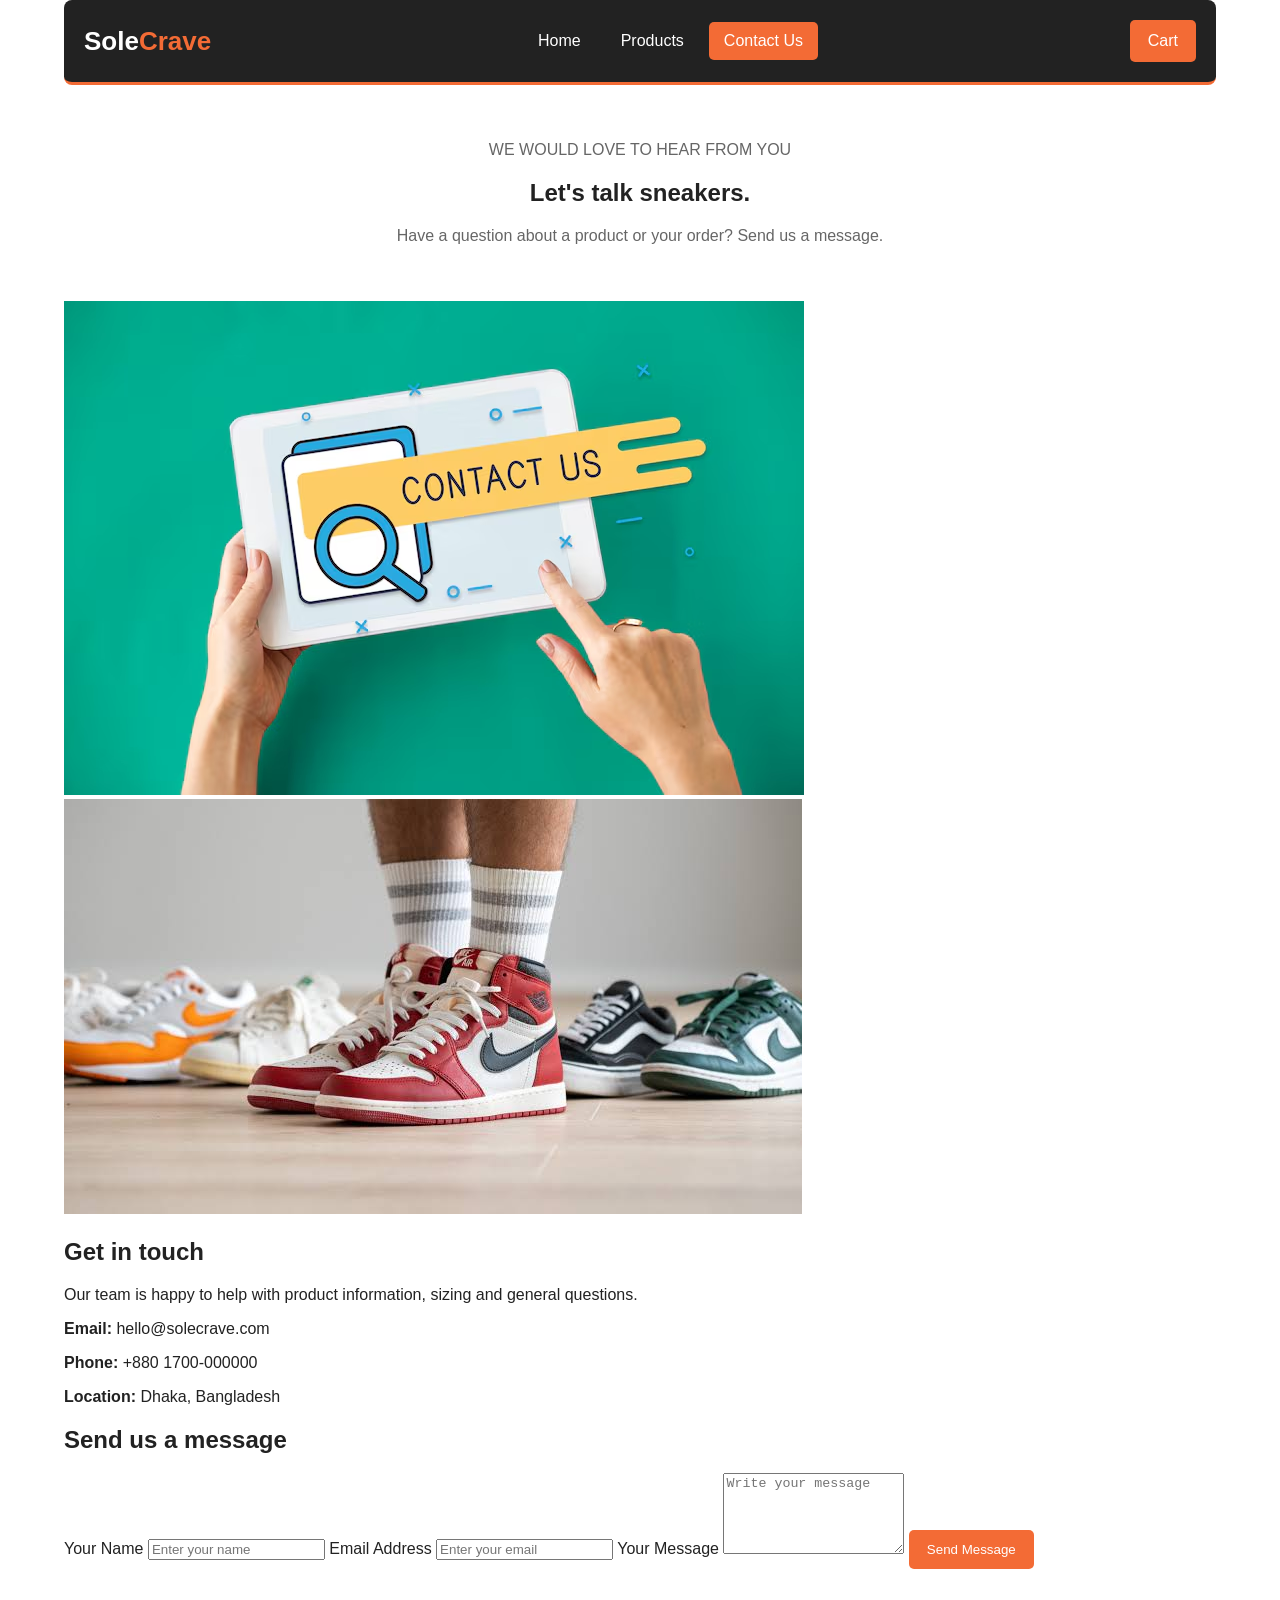
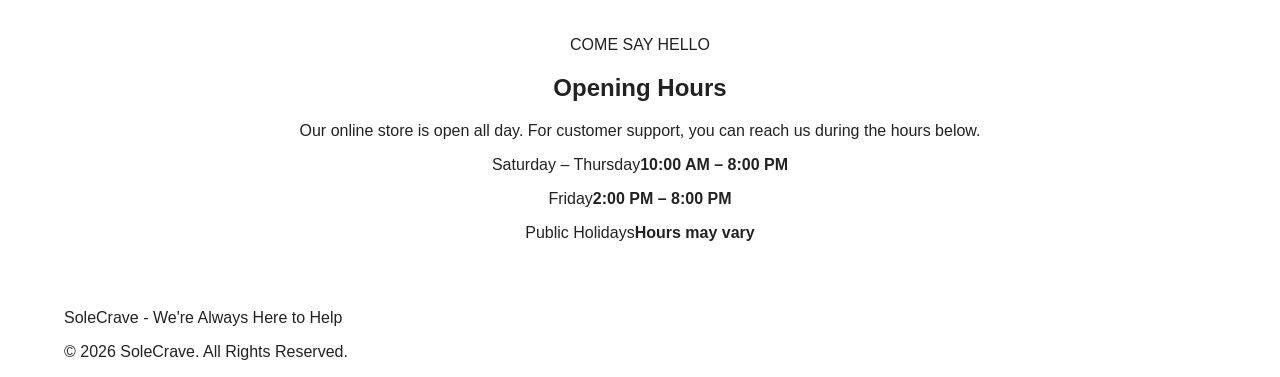
==== contact.html @ 888e379b "completed contact.html" ====
<!DOCTYPE html>
<html lang="en">
<head>
    <meta charset="UTF-8">
    <meta name="viewport" content="width=device-width, initial-scale=1.0">
    <title>SoleCrave | Contact Us</title>
    <link rel="stylesheet" href="style.css">
</head>
<body>
    <!--Name: Rubayet Rahman Rahad | ID: 2310106 -->

    <header>
        <a class="logo" href="index.html">Sole<span>Crave</span></a>
        <nav>
            <a href="index.html">Home</a>
            <a href="products.html">Products</a>
            <a class="active" href="contact.html">Contact Us</a>
        </nav>
        <a class="nav-cart" href="products.html#cart">Cart</a>
    </header>

    <main class="page-main">
        <section class="page-heading">
            <p class="eyebrow">WE WOULD LOVE TO HEAR FROM YOU</p>
            <h1>Let's talk sneakers.</h1>
            <p>Have a question about a product or your order? Send us a message.</p>
        </section>

        <section class="contact-layout">
            <div class="contact-info">

                <div class="contact-images">
                    <img src="pictures/contactus.jpg" alt="Sneakers displayed together">

                    <img src="pictures/images (3).jpg" alt="Red sneaker">
                </div>

                <h2>Get in touch</h2>
                <p>Our team is happy to help with product information, sizing and general questions.</p>
                <p><strong>Email:</strong> hello@solecrave.com</p>
                <p><strong>Phone:</strong> +880 1700-000000</p>
                <p><strong>Location:</strong> Dhaka, Bangladesh</p>
            </div>

            <div class="contact-form">
                <h2>Send us a message</h2>
                <label for="customerName">Your Name</label>
                <input id="customerName" type="text" placeholder="Enter your name">

                <label for="customerEmail">Email Address</label>
                <input id="customerEmail" type="email" placeholder="Enter your email">

                <label for="customerMessage">Your Message</label>
                <textarea id="customerMessage" rows="5" placeholder="Write your message"></textarea>

                <button onclick="sendMessage()">Send Message</button>
                <p id="messageResult" class="form-result"></p>
            </div>
        </section>

        <section class="hours-section">
            <p class="eyebrow">COME SAY HELLO</p>
            <h2>Opening Hours</h2>
            <p>Our online store is open all day. For customer support, you can reach us during the hours below.</p>

            <div class="hours-list">
                <p><span>Saturday – Thursday</span><strong>10:00 AM – 8:00 PM</strong></p>
                <p><span>Friday</span><strong>2:00 PM – 8:00 PM</strong></p>
                <p><span>Public Holidays</span><strong>Hours may vary</strong></p>
            </div>
        </section>
    </main>

    <footer>
        <p>SoleCrave - We're Always Here to Help</p>
        <p>© 2026 SoleCrave. All Rights Reserved.</p>
        
    </footer>

    <script src="script.js"></script>
</body>
</html>
---- style.css ----
/* General Style */
* {
    box-sizing: border-box;
}

body {
    width: 90%;
    max-width: 1200px;
    margin: auto;
    font-family: Arial, sans-serif;
    background-color: #ffffff;
    color: #222222;
}

/* Header and Navigation */
header {
    display: flex;
    justify-content: space-between;
    align-items: center;
    padding: 20px;
    background-color: #222222;
    border-bottom: 3px solid #f36b35;
    border-radius: 8px;
}

.logo {
    font-size: 26px;
    font-weight: bold;
    text-decoration: none;
    color: #ffffff;
}

.logo span {
    color: #f36b35;
}

nav {
    display: flex;
    gap: 10px;
}

nav a {
    text-decoration: none;
    color: #ffffff;
    padding: 10px 15px;
    border-radius: 5px;
}

nav a:hover, nav a.active {
    background-color: #f36b35;
    color: white;
}

.nav-cart, button, .button-link {
    background-color: #f36b35;
    color: white;
    border: none;
    padding: 12px 18px;
    text-decoration: none;
    cursor: pointer;
    border-radius: 5px;
}

button:hover, .button-link:hover, .nav-cart:hover {
    background-color: #ffffff;
    color: #222222;
}

/* Home Page */
.hero {
    display: flex;
    align-items: center;
    gap: 30px;
    padding: 50px 0;
}

.hero-text, .hero-image {
    flex: 1;
}

.hero h1 {
    font-size: 48px;
}

.hero h1 span {
    color: #f36b35;
}

.hero p {
    line-height: 1.6;
}

.hero img {
    width: 100%;
    height: 350px;
    object-fit: cover;
}

.intro-section, .hours-section {
    text-align: center;
    padding: 35px 0;
}

.container {
    display: flex;
    gap: 20px;
    margin-top: 20px;
}

.info-card {
    flex: 1;
    padding: 20px;
    background-color: #f5f5f5;
}

.feature-section {
    display: flex;
    align-items: center;
    gap: 30px;
    padding: 40px 0;
}

.feature-section img {
    width: 45%;
    height: 280px;
    object-fit: cover;
}

.text-link {
    color: #f36b35;
    font-weight: bold;
    text-decoration: none;
}

/* Page Headings */
.page-main {
    min-height: 70vh;
}

.page-heading {
    text-align: center;
    padding: 40px 0;
}

.page-heading p {
    color: #666666;
}
/* Products Page */
.product-grid, .productContainer {
    display: grid;
    grid-template-columns: repeat(4, 1fr);
    gap: 20px;
    margin-bottom: 40px;
}

.product-card, .productCard {
    background-color: #f5f5f5;
    padding-bottom: 15px;
}

.product-card img, .productCard img {
    width: 100%;
    height: 190px;
    object-fit: cover;
}

.product-info {
    padding: 15px;
}

.product-info p, .productCard p {
    color: #666666;
}

.product-type {
    color: #f36b35;
    font-size: 12px;
}

.price {
    color: #f36b35 !important;
    font-weight: bold;
}

.product-bottom {
    display: flex;
    justify-content: space-between;
    align-items: center;
    gap: 10px;
}

.product-bottom button {
    padding: 10px;
}

.productCard h3, .productCard p, .productCard button {
    margin-left: 15px;
    margin-right: 15px;
}

/* Shopping Cart */
.cart-section, .cartSection {
    background-color: #f5f5f5;
    padding: 25px;
    margin: 30px 0 50px;
}

.cart-heading, .cart-row, .cart-total {
    display: flex;
    justify-content: space-between;
    gap: 15px;
}

.cart-row {
    padding: 12px 0;
    border-bottom: 1px solid #dddddd;
}

.cart-total, .cartTotal {
    display: flex;
    justify-content: space-between;
    align-items: center;
    padding-top: 15px;
    font-size: 20px;
}

.cart-total strong, .cartTotal span {
    color: #f36b35;
}

.clear-button, .clearButton {
    background-color: #222222;
}

.cartIntro {
    color: #666666;
}
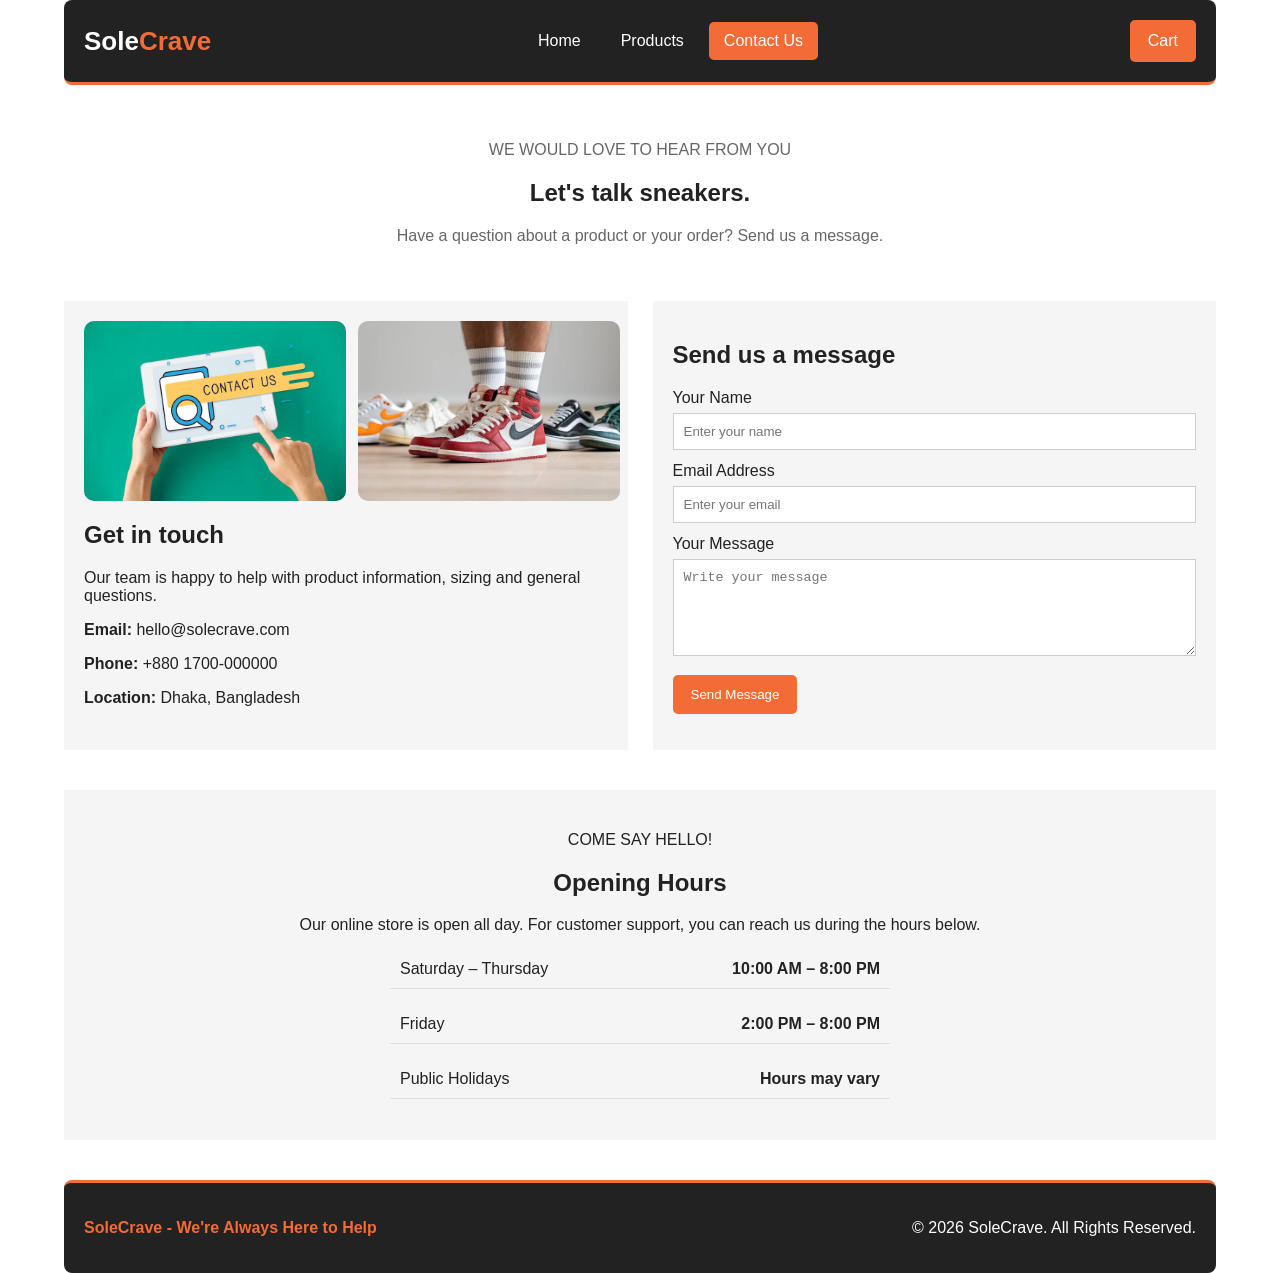
==== commit 9f43b84a: "completed css file" ====
--- a/contact.html
+++ b/contact.html
@@ -61,7 +61,7 @@
         </section>
 
         <section class="hours-section">
-            <p class="eyebrow">COME SAY HELLO</p>
+            <p class="eyebrow">COME SAY HELLO!</p>
             <h2>Opening Hours</h2>
             <p>Our online store is open all day. For customer support, you can reach us during the hours below.</p>
 
--- a/style.css
+++ b/style.css
@@ -235,3 +235,123 @@
 .cartIntro {
     color: #666666;
 }
+/* Contact Page */
+.contact-layout {
+    display: flex;
+    gap: 25px;
+    margin-bottom: 40px;
+}
+
+.contact-info, .contact-form {
+    flex: 1;
+    padding: 20px;
+    background-color: #f5f5f5;
+}
+
+.contact-info img {
+    width: 100%;
+    height: 200px;
+    object-fit: cover;
+}
+
+.contact-images {
+    display: flex;
+    gap: 12px;
+    margin-bottom: 20px;
+}
+
+.contact-images img {
+    width: 50%;
+    height: 180px;
+    object-fit: cover;
+    border-radius: 10px;
+}
+
+.contact-form label {
+    display: block;
+    margin: 12px 0 6px;
+}
+
+.contact-form input, .contact-form textarea {
+    width: 100%;
+    padding: 10px;
+    border: 1px solid #cccccc;
+}
+
+.contact-form button {
+    margin-top: 15px;
+}
+
+.form-result {
+    color: green;
+}
+
+/* Opening Hours */
+.hours-section {
+    background-color: #f5f5f5;
+    padding: 25px;
+    margin-bottom: 40px;
+}
+
+.hours-list {
+    max-width: 500px;
+    margin: auto;
+}
+
+.hours-list p {
+    display: flex;
+    justify-content: space-between;
+    border-bottom: 1px solid #dddddd;
+    padding: 10px;
+}
+
+/* Footer */
+footer {
+    display: flex;
+    justify-content: space-between;
+    padding: 20px;
+    background-color: #222222;
+    border-top: 3px solid #f36b35;
+    border-radius: 8px;
+    color: #ffffff;
+}
+
+footer p:first-child {
+    color: #f36b35;
+    font-weight: bold;
+}
+
+/* Mobile Screen */
+@media (max-width: 700px) {
+    header, .hero, .feature-section, .container,
+    .contact-layout, footer {
+        flex-direction: column;
+    }
+
+    nav {
+        flex-wrap: wrap;
+        justify-content: center;
+    }
+
+    .hero img, .feature-section img {
+        width: 100%;
+    }
+
+    .product-grid, .productContainer {
+        grid-template-columns: repeat(2, 1fr);
+    }
+
+    .contact-images {
+        flex-direction: row;
+    }
+}
+
+@media (max-width: 450px) {
+    .product-grid, .productContainer {
+        grid-template-columns: 1fr;
+    }
+
+    .contact-images img {
+        height: 140px;
+    }
+}
